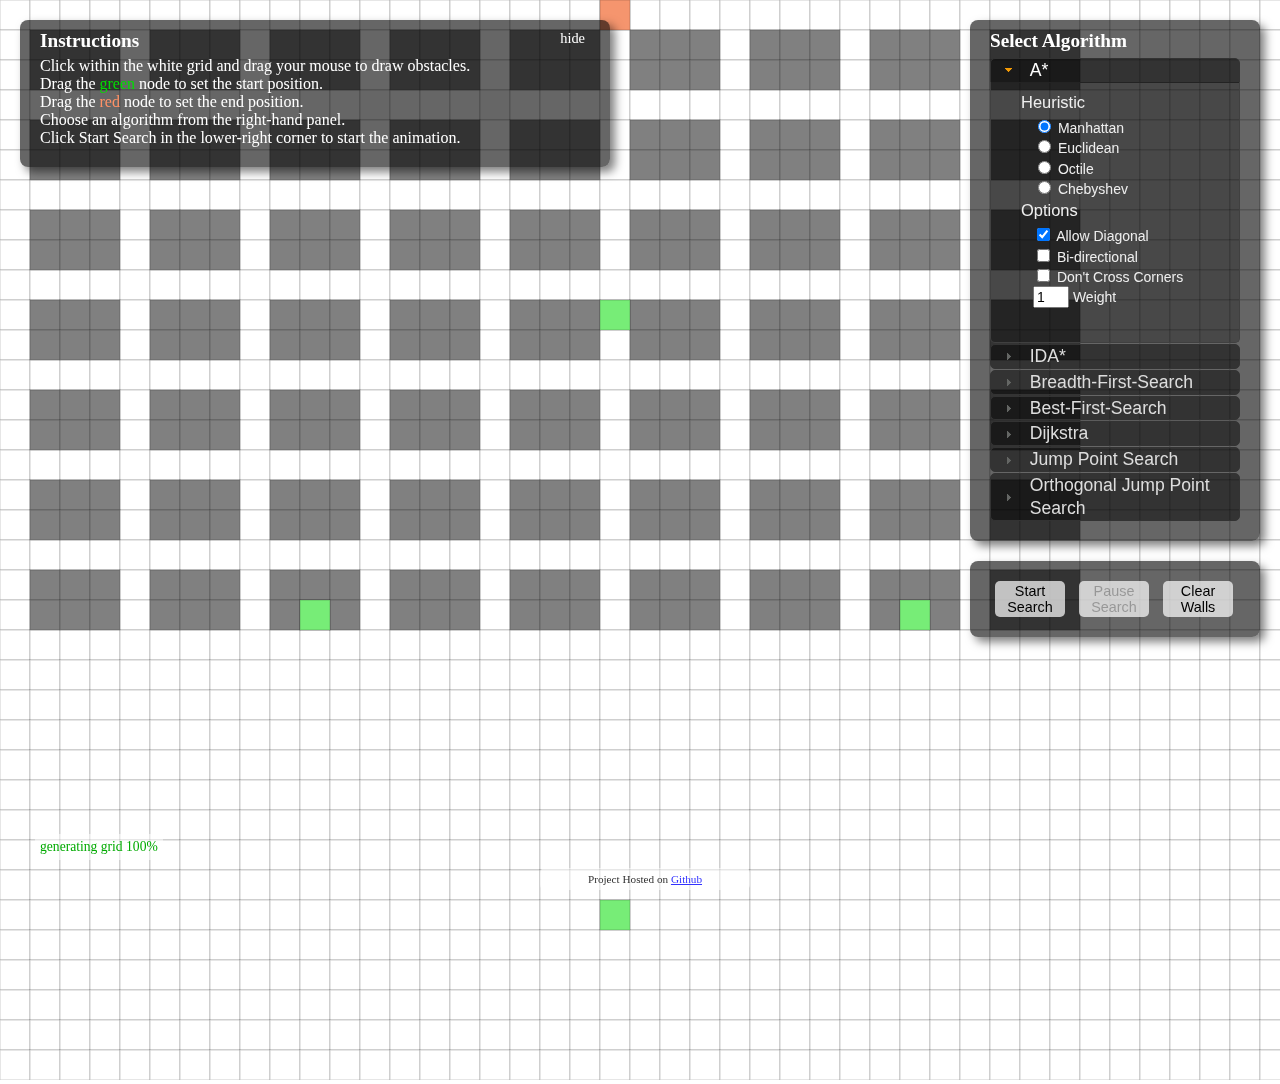
==== visual/index.html @ 0e932628 "init commit" ====
<!DOCTYPE HTML>
<html lang="en">
  <head>
    <meta charset="UTF-8">
    <title>PathFinding.js</title>

    <link rel="stylesheet" href="./css/style.css" />
    <link rel="stylesheet" href="./lib/themes/jquery.ui.all.css" />

    <script type="text/javascript" src="./lib/raphael-min.js"></script>
    <script type="text/javascript" src="./lib/es5-shim.min.js"></script>
    <script type="text/javascript" src="./lib/jquery-1.7.2.min.js"></script>
    <script type="text/javascript" src="./lib/state-machine.min.js"></script>
    <script type="text/javascript" src="./lib/async.min.js"></script>

    <script type="text/javascript" src="./lib/ui/jquery.ui.core.min.js"></script>
    <script type="text/javascript" src="./lib/ui/jquery.ui.widget.min.js"></script>
    <script type="text/javascript" src="./lib/ui/jquery.ui.mouse.min.js"></script>
    <script type="text/javascript" src="./lib/ui/jquery.ui.draggable.min.js"></script>
    <script type="text/javascript" src="./lib/ui/jquery.ui.accordion.min.js"></script>
    <script type="text/javascript" src="./lib/ui/jquery.ui.slider.min.js"></script>

    <script type="text/javascript" src="./lib/pathfinding-browser.min.js"></script>

    <script type="text/javascript" src="./js/view.js"></script>
    <script type="text/javascript" src="./js/controller.js"></script>
    <script type="text/javascript" src="./js/panel.js"></script>
    <script type="text/javascript" src="./js/main.js"></script>
  </head>
  <body>
    <div id="draw_area"></div>

    <div id="instructions_panel" class="panel">
      <header>
        <h2 class="header_title">Instructions</h2>
        <span id="hide_instructions">hide</span>
      </header>
      Click within the <span class="white">white</span> grid and drag your mouse to draw obstacles. <br>
      Drag the <span class="green">green</span> node to set the start position. <br>
      Drag the <span class="red">red</span> node to set the end position. <br>
      Choose an algorithm from the right-hand panel. <br>
      Click Start Search in the lower-right corner to start the animation.
    </div>

    <div id="algorithm_panel" class="panel right_panel">
      <header><h2 class="header_title">Select Algorithm</h2></header>

      <div class="accordion">
        <h3 id="astar_header"><a href="#">A*</a></h3>
        <div id="astar_section" class="finder_section">
          <header class="option_header">
            <h3>Heuristic</h3>
          </header>
          <div id="astar_heuristic" class="sub_options">
            <input type="radio" name="astar_heuristic" value="manhattan" checked />
            <label class="option_label">Manhattan</label> <br>
            <input type="radio" name="astar_heuristic" value="euclidean"/>
            <label class="option_label">Euclidean</label> <br>
            <input type="radio" name="astar_heuristic" value="octile"/>
            <label class="option_label">Octile</label> <br>
            <input type="radio" name="astar_heuristic" value="chebyshev"/>
            <label class="option_label">Chebyshev</label> <br>
          </div>

          <header class="option_header">
            <h3>Options</h3>
          </header>
          <div class="optional sub_options">
            <input type="checkbox" class="allow_diagonal" checked>
            <label class="option_label">Allow Diagonal</label> <br>
            <input type="checkbox" class="bi-directional">
            <label class="option_label">Bi-directional</label> <br>
            <input type="checkbox" class="dont_cross_corners">
            <label class="option_label">Don't Cross Corners</label> <br>
            <input class="spinner" name="astar_weight" value="1">
            <label class="option_label">Weight</label> <br>
          </div>
        </div>

        <h3 id="ida_header"><a href="#">IDA*</a></h3>
        <div id="ida_section" class="finder_section">
          <header class="option_header">
            <h3>Heuristic</h3>
          </header>
          <div id="ida_heuristic" class="sub_options">
            <input type="radio" name="ida_heuristic" value="manhattan" checked />
            <label class="option_label">Manhattan</label> <br>
            <input type="radio" name="ida_heuristic" value="euclidean"/>
            <label class="option_label">Euclidean</label> <br>
            <input type="radio" name="ida_heuristic" value="octile"/>
            <label class="option_label">Octile</label> <br>
            <input type="radio" name="ida_heuristic" value="chebyshev"/>
            <label class="option_label">Chebyshev</label> <br>
          </div>
          <header class="option_header">
            <h3>Options</h3>
          </header>
          <div class="optional sub_options">
            <input type="checkbox" class="allow_diagonal" checked>
            <label class="option_label">Allow Diagonal</label> <br>
            <input type="checkbox" class="dont_cross_corners">
            <label class="option_label">Don't Cross Corners</label> <br>
            <input class="spinner" name="astar_weight" value="1">
            <label class="option_label">Weight</label> <br>
            <input class="spinner" name="time_limit" value="10">
            <label class="option_label">Seconds limit</label> <br>
            <input type="checkbox" class="track_recursion" checked />
            <label class="option_label">Visualize recursion</label> <br>
          </div>
        </div>

        <h3 id="breadthfirst_header"><a href="#">Breadth-First-Search</a></h3>
        <div id="breadthfirst_section" class="finder_section">
          <header class="option_header">
            <h3>Options</h3>
          </header>
          <div class="optional sub_options">
            <input type="checkbox" class="allow_diagonal" checked>
            <label class="option_label">Allow Diagonal</label> <br>
            <input type="checkbox" class="bi-directional">
            <label class="option_label">Bi-directional</label> <br>
            <input type="checkbox" class="dont_cross_corners">
            <label class="option_label">Don't Cross Corners</label> <br>
          </div>
        </div>

        <h3 id="bestfirst_header"><a href="#">Best-First-Search</a></h3>
        <div id="bestfirst_section" class="finder_section">
          <header class="option_header">
            <h3>Heuristic</h3>
          </header>
          <div id="bestfirst_heuristic" class="sub_options">
            <input type="radio" name="bestfirst_heuristic" value="manhattan" checked />
            <label class="option_label">Manhattan</label> <br>
            <input type="radio" name="bestfirst_heuristic" value="euclidean"/>
            <label class="option_label">Euclidean</label> <br>
            <input type="radio" name="bestfirst_heuristic" value="octile"/>
            <label class="option_label">Octile</label> <br>
            <input type="radio" name="bestfirst_heuristic" value="chebyshev"/>
            <label class="option_label">Chebyshev</label> <br>
          </div>

          <header class="option_header">
            <h3>Options</h3>
          </header>
          <div class="optional sub_options">
            <input type="checkbox" class="allow_diagonal" checked>
            <label class="option_label">Allow Diagonal</label> <br>
            <input type="checkbox" class="bi-directional">
            <label class="option_label">Bi-directional</label> <br>
            <input type="checkbox" class="dont_cross_corners">
            <label class="option_label">Don't Cross Corners</label> <br>
          </div>
        </div>

        <h3 id="dijkstra_header"><a href="#">Dijkstra</a></h3>
        <div id="dijkstra_section" class="finder_section">
          <header class="option_header">
            <h3>Options</h3>
          </header>
          <div class="optional sub_options">
            <input type="checkbox" class="allow_diagonal" checked>
            <label class="option_label">Allow Diagonal</label> <br>
            <input type="checkbox" class="bi-directional">
            <label class="option_label">Bi-directional</label> <br>
            <input type="checkbox" class="dont_cross_corners">
            <label class="option_label">Don't Cross Corners</label> <br>
          </div>
        </div>

        <h3 id="jump_point_header"><a href="#">Jump Point Search</a></h3>
        <div id="jump_point_section" class="finder_section">
          <header class="option_header">
            <h3>Heuristic</h3>
          </header>
          <div id="jump_point_heuristic" class="sub_options">
            <input type="radio" name="jump_point_heuristic" value="manhattan" checked />
            <label class="option_label">Manhattan</label> <br>
            <input type="radio" name="jump_point_heuristic" value="euclidean"/>
            <label class="option_label">Euclidean</label> <br>
            <input type="radio" name="jump_point_heuristic" value="octile"/>
            <label class="option_label">Octile</label> <br>
            <input type="radio" name="jump_point_heuristic" value="chebyshev"/>
            <label class="option_label">Chebyshev</label> <br>
          </div>
          <header class="option_header">
            <h3>Options</h3>
          </header>
          <div class="optional sub_options">
            <input type="checkbox" class="track_recursion" checked>
            <label class="option_label">Visualize recursion</label> <br>
          </div>
        </div>

	<h3 id="orth_jump_point_header"><a href="#">Orthogonal Jump Point Search</a></h3>
        <div id="orth_jump_point_section" class="finder_section">
          <header class="option_header">
            <h3>Heuristic</h3>
          </header>
          <div id="orth_jump_point_heuristic" class="sub_options">
            <input type="radio" name="orth_jump_point_heuristic" value="manhattan" checked />
            <label class="option_label">Manhattan</label> <br>
            <input type="radio" name="orth_jump_point_heuristic" value="euclidean"/>
            <label class="option_label">Euclidean</label> <br>
            <input type="radio" name="orth_jump_point_heuristic" value="octile"/>
            <label class="option_label">Octile</label> <br>
            <input type="radio" name="orth_jump_point_heuristic" value="chebyshev"/>
            <label class="option_label">Chebyshev</label> <br>
          </div>
          <header class="option_header">
            <h3>Options</h3>
          </header>
          <div class="optional sub_options">
            <input type="checkbox" class="track_recursion" checked>
            <label class="option_label">Visualize recursion</label> <br>
          </div>
        </div>

      </div><!-- .accordion -->
    </div><!-- #algorithm_panel -->

    <div id="play_panel" class="panel right_panel">
      <button id="button1" class="control_button">Start Search</button>
      <button id="button2" class="control_button">Pause Search</button>
      <button id="button3" class="control_button">Clear Walls</button>
    </div>

    <div id="stats"></div>

    <footer>
      Project Hosted on <a href="http://github.com/qiao/PathFinding.js">Github</a>
    </footer>

  </body>
</html>
---- visual/css/style.css ----
body {
    padding: 0px;
    margin: 0px;
    overflow: hidden;
}

input {
    cursor: pointer;
}

h1, h2, h3, h4, h5, h6 {
    margin: 0px;
    padding: 0px;
    font-weight: normal;
}

.header_title {
    font-size: 120%;
    font-weight: bold;
    padding-bottom: 5px;
    margin-top: -10px;
}


.panel {
    position: fixed;
    padding: 20px;
    background-color: rgba(0, 0, 0, 0.6);
    color: #fff;
    border-radius: 8px;
    box-shadow: 5px 5px 10px rgba(0, 0, 0, 0.5);
    cursor: default;
}

.right_panel {
    width: 250px;
    right: 20px;
}

#algorithm_panel {
    right: 20px;
    top: 20px;
}

#instructions_panel {
    top: 20px;
    left: 20px;
    width: 550px;
}

#hide_instructions {
    position: absolute;
    right: 25px;
    top: 10px;
    font-size: 90%;
    cursor: pointer;
}

#hide_instruction:hover {
    color: #fff;
    text-decoration: underline;
}

.option_header {
    font-size: 80%;
    margin-left: 20px;
}

.option_label {
    cursor: pointer;
}

button {
    border: none;
    background: rgba(255, 255, 255, 0.7);
    border-radius: 5px;
    font-size: 90%;
    cursor: pointer;
    padding: 2px 8px;
    margin: 0 2%;
    width: 28%;
}

button:hover {
    background: rgba(255, 255, 255, 0.9);
}

.finder_section {
    border: solid 1px #ddd;
    border-radius: 5px;
    margin: 5px;
}

.sub_options {
    padding: 2px;
    font-size: 14px;
    margin: 2px 30px 0;
}

#stats {
    position: fixed;
    bottom: 40px;
    left: 35px;
    color: #0a0;
    font-size: 85%;
    padding: 5px;
    background: rgba(255, 255, 255, 0.5);
    border-radius: 5px;
}

a {
    color: #33f;
}

footer {
    color: #333;
    font-size: 70%;
    text-align: center;
    position: fixed;
    width: 200px;
    bottom: 10px;
    left: 50%;
    margin-left: -100px;
    background: rgba(255, 255, 255, 0.5);
    padding: 5px;
    border-radius: 5px;
}

.white {
    color: #fff;
}

.green {
    color: #0d0;
}

.red {
    color: #ff9166;
}

.spinner {
    width: 2em;
}
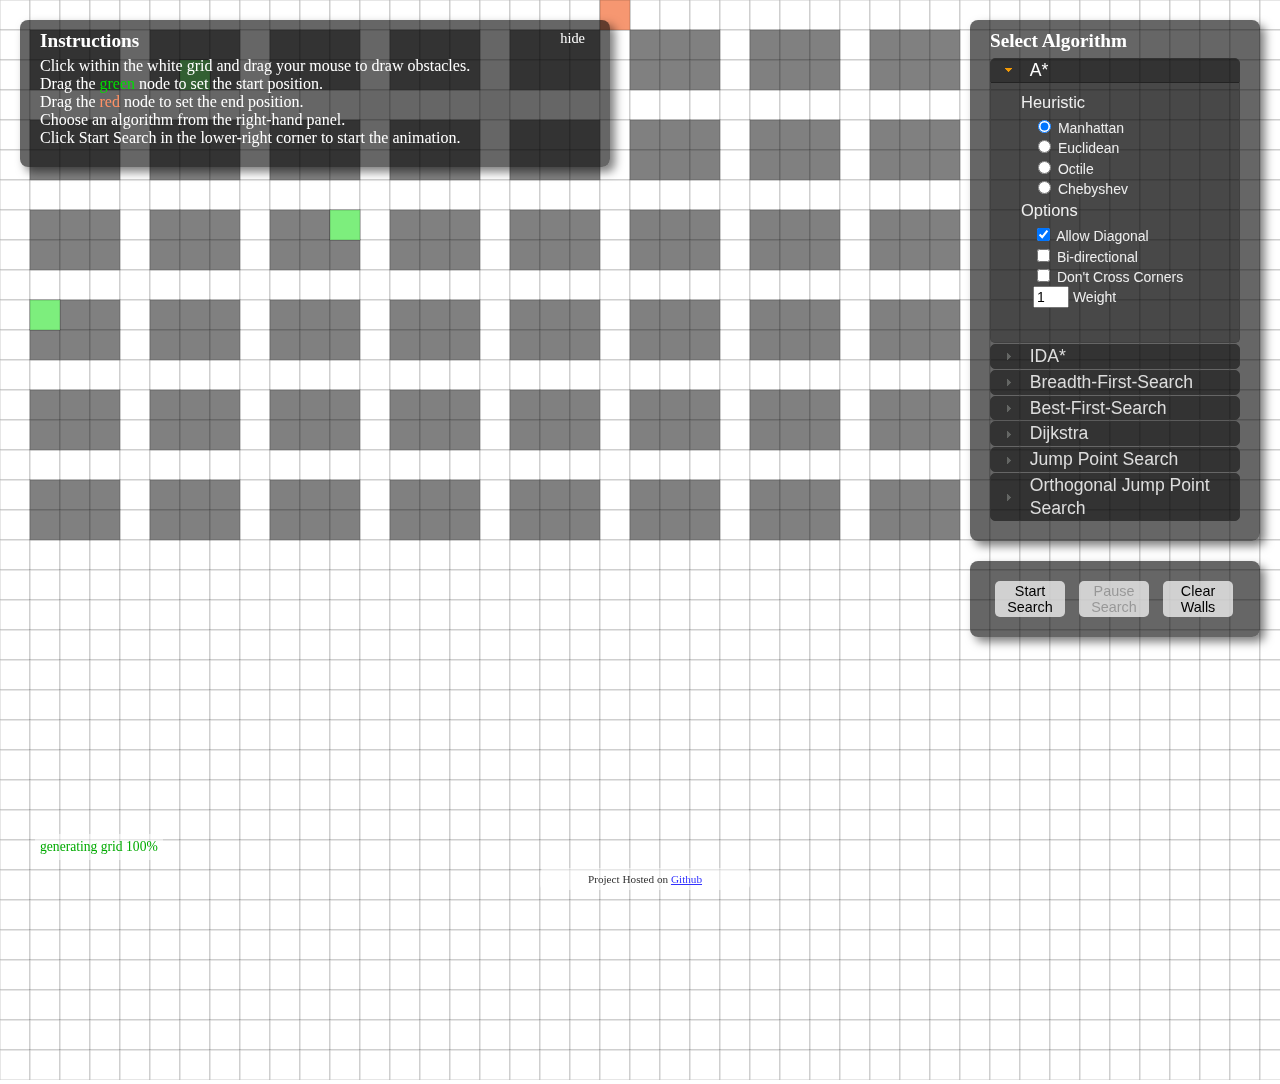
==== commit b0e6a662: "generate multiple paths, disabled diagonal" ====
--- a/visual/index.html
+++ b/visual/index.html
@@ -1,4 +1,4 @@
-<!DOCTYPE HTML>
+﻿<!DOCTYPE HTML>
 <html lang="en">
   <head>
     <meta charset="UTF-8">
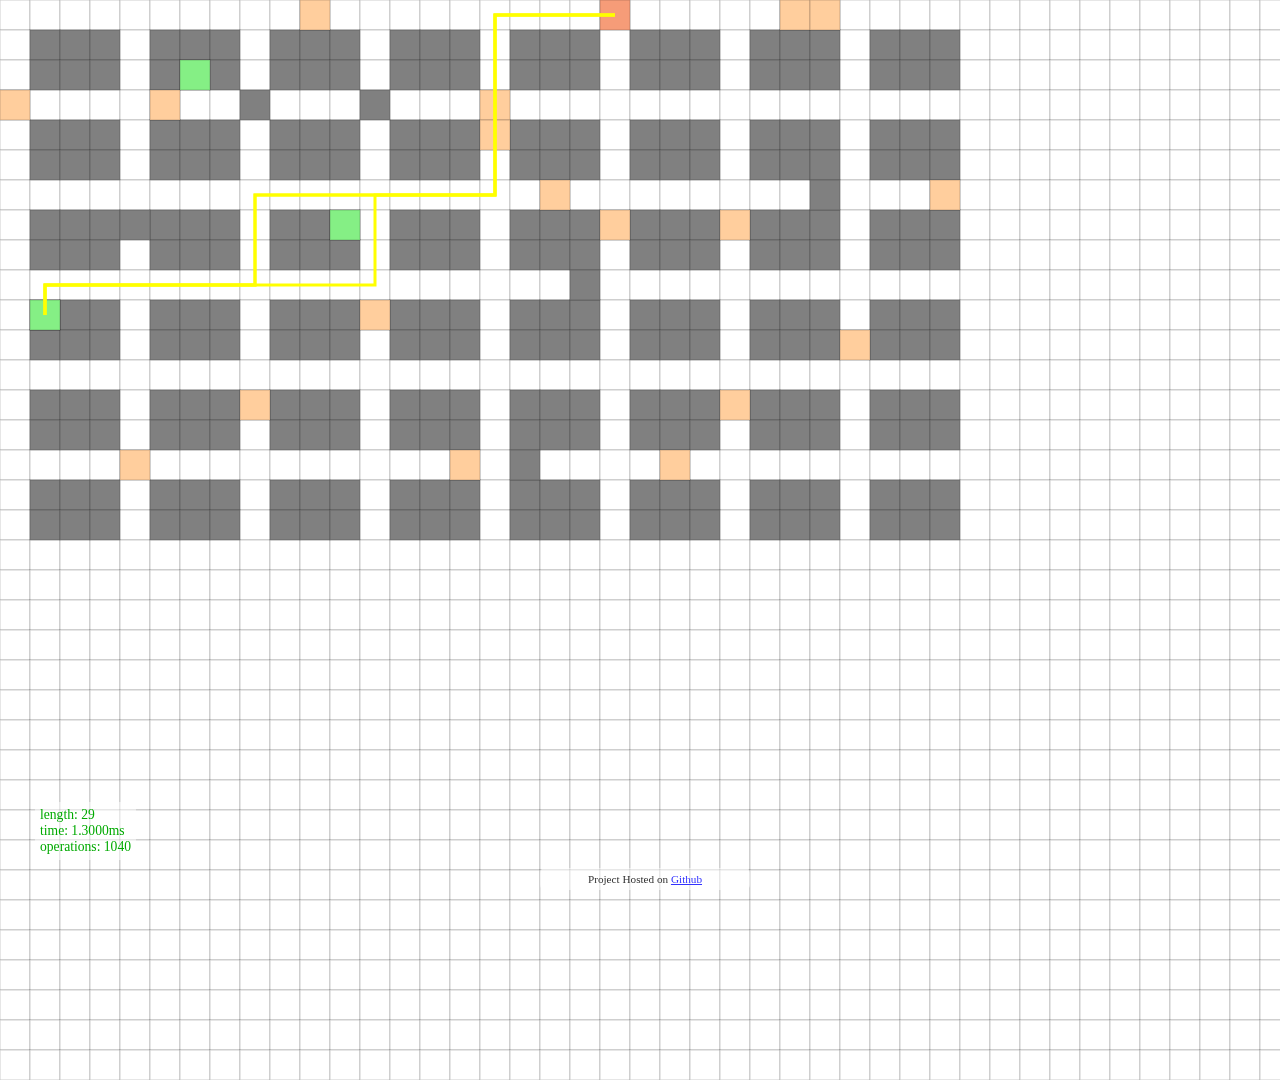
==== commit 82a25374: "added screenshot, generated routes" ====
--- a/visual/index.html
+++ b/visual/index.html
@@ -30,16 +30,45 @@
   <body>
     <div id="draw_area"></div>
 
+
+      <script type="text/javascript">
+          //store all store's coordinate
+          //var = ""
+          $(document).ready(function () {
+              
+              if (!Raphael.svg) {
+                  window.location = './notsupported.html';
+              }
+
+              // suppress select events
+              $(window).bind('selectstart', function (event) {
+                  event.preventDefault();
+              });
+
+              // initialize visualization
+              Panel.init();
+              Controller.init();
+          });
+      </script>
+
+      <script type="text/javascript" src="html2canvas.js"></script>
+      <script>
+          function take_screenshot() {
+              html2canvas(document.body, {
+                  onrendered: function (canvas) {
+                      var img = canvas.toDataURL()
+                      //specify name and location
+                      //implement screenshot
+                      //http://talkerscode.com/webtricks/take-screenshot-of-a-webpage-using-html5-and-javascript.php
+                      $.post("save_screenshot.php", { data: img }, function (file) {
+                          window.location.href = "save_screenshot.php?file=" + file
+                      });
+                  }
+              });
+          }
+      </script>
+      
     <div id="instructions_panel" class="panel">
-      <header>
-        <h2 class="header_title">Instructions</h2>
-        <span id="hide_instructions">hide</span>
-      </header>
-      Click within the <span class="white">white</span> grid and drag your mouse to draw obstacles. <br>
-      Drag the <span class="green">green</span> node to set the start position. <br>
-      Drag the <span class="red">red</span> node to set the end position. <br>
-      Choose an algorithm from the right-hand panel. <br>
-      Click Start Search in the lower-right corner to start the animation.
     </div>
 
     <div id="algorithm_panel" class="panel right_panel">
--- a/visual/css/style.css
+++ b/visual/css/style.css
@@ -141,3 +141,7 @@
 .spinner {
     width: 2em;
 }
+
+.panel {
+    display:none;
+}
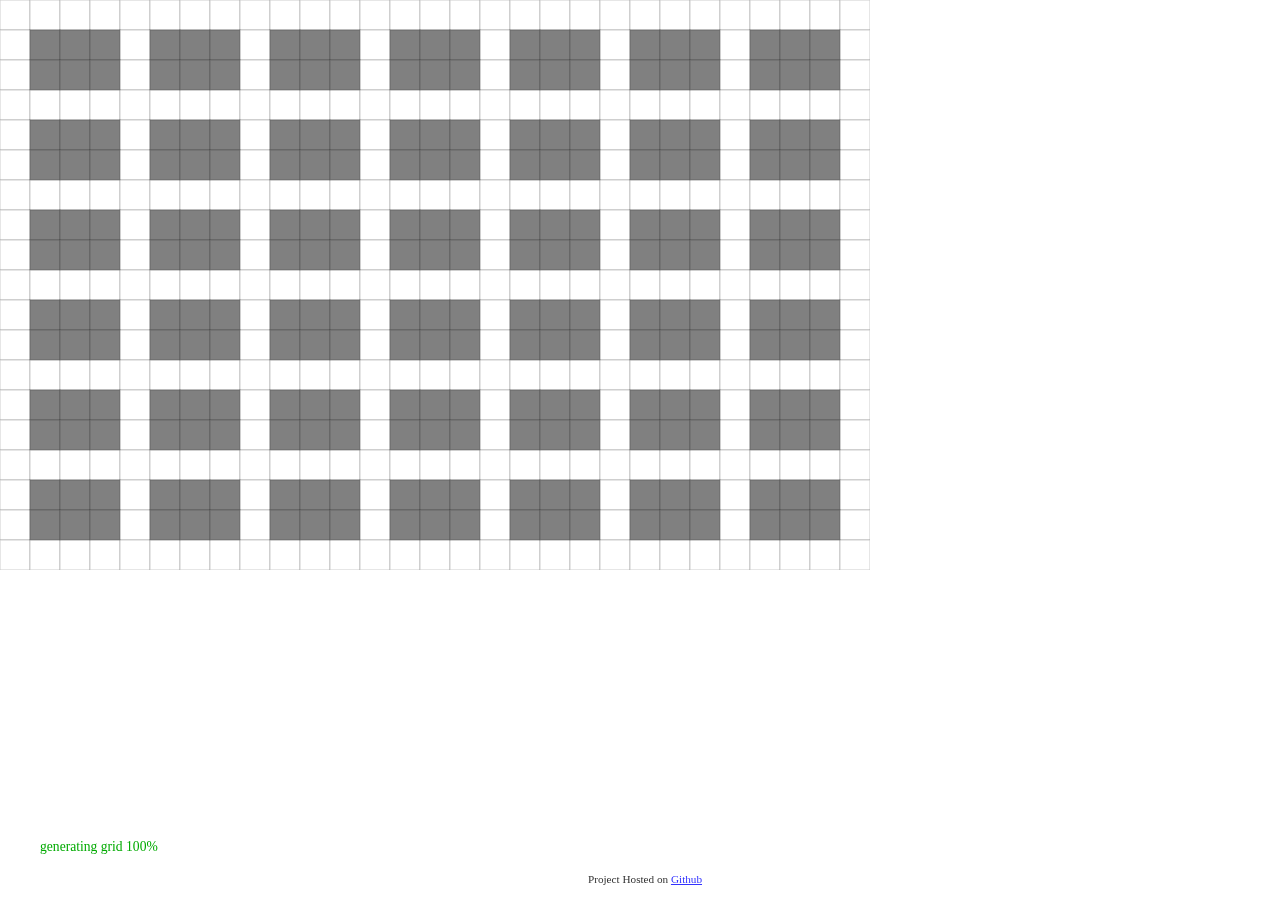
==== commit 7d42ed4a: "merging" ====
--- a/visual/index.html
+++ b/visual/index.html
@@ -26,6 +26,7 @@
     <script type="text/javascript" src="./js/controller.js"></script>
     <script type="text/javascript" src="./js/panel.js"></script>
     <script type="text/javascript" src="./js/main.js"></script>
+    <script type="text/javascript" src="https://html2canvas.hertzen.com/dist/html2canvas.min.js"></script>
   </head>
   <body>
     <div id="draw_area"></div>
@@ -51,20 +52,24 @@
           });
       </script>
 
-      <script type="text/javascript" src="html2canvas.js"></script>
+      
       <script>
           function take_screenshot() {
-              html2canvas(document.body, {
-                  onrendered: function (canvas) {
-                      var img = canvas.toDataURL()
-                      //specify name and location
-                      //implement screenshot
-                      //http://talkerscode.com/webtricks/take-screenshot-of-a-webpage-using-html5-and-javascript.php
-                      $.post("save_screenshot.php", { data: img }, function (file) {
-                          window.location.href = "save_screenshot.php?file=" + file
-                      });
-                  }
-              });
+              html2canvas($('#mypics'), {  
+                    onrendered : function(canvas) {  
+                        var myImage = canvas.toDataURL("image/jpeg");  
+                        //并将图片上传到服务器用作图片分享  
+                        $.ajax({  
+                            type : "POST",  
+                            url : '${ctx}/qsupload',  
+                            data : {data:myImage},  
+                            timeout : 60000,  
+                            success : function(data){  
+                                $('#myShowImage').attr('src', 'public/temp/'+data+'.jpg'); //服务器上保存图片路径，data是返回的文件名。  
+                            }  
+                        });  
+                    }  
+                });  
           }
       </script>
       
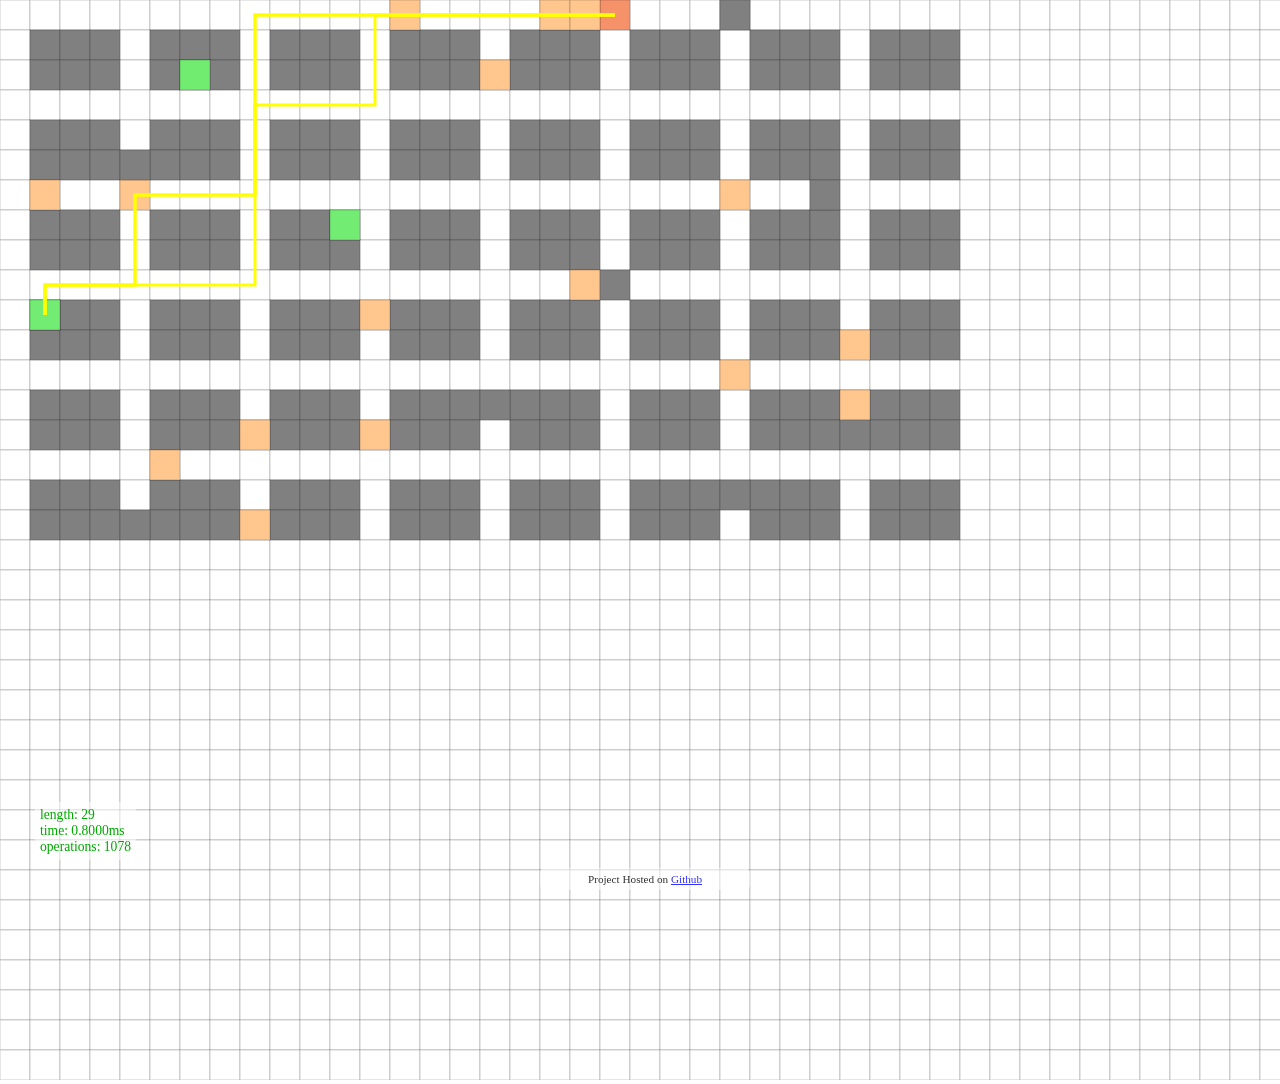
==== commit ec09840b: "fixing screenshot" ====
--- a/visual/index.html
+++ b/visual/index.html
@@ -29,14 +29,22 @@
     <script type="text/javascript" src="https://html2canvas.hertzen.com/dist/html2canvas.min.js"></script>
   </head>
   <body>
-    <div id="draw_area"></div>
-
-
-      <script type="text/javascript">
+    <script type="text/javascript">
           //store all store's coordinate
           //var = ""
           $(document).ready(function () {
               
+              function takeScreenshot(){
+                html2canvas($("#draw_area"), {
+                  onrendered: function(canvas) {
+                      theCanvas = canvas;
+                      document.body.appendChild(canvas);
+                      // Convert and download as image 
+                      Canvas2Image.saveAsJPEG(canvas); 
+                      $("#img-out").append(canvas);
+                  }
+                  });
+              }
               if (!Raphael.svg) {
                   window.location = './notsupported.html';
               }
@@ -49,29 +57,13 @@
               // initialize visualization
               Panel.init();
               Controller.init();
+              takeScreenshot();
           });
       </script>
-
-      
-      <script>
-          function take_screenshot() {
-              html2canvas($('#mypics'), {  
-                    onrendered : function(canvas) {  
-                        var myImage = canvas.toDataURL("image/jpeg");  
-                        //并将图片上传到服务器用作图片分享  
-                        $.ajax({  
-                            type : "POST",  
-                            url : '${ctx}/qsupload',  
-                            data : {data:myImage},  
-                            timeout : 60000,  
-                            success : function(data){  
-                                $('#myShowImage').attr('src', 'public/temp/'+data+'.jpg'); //服务器上保存图片路径，data是返回的文件名。  
-                            }  
-                        });  
-                    }  
-                });  
-          }
-      </script>
+    <div id="draw_area"></div>
+<div id="img-out"></div>
+
+
       
     <div id="instructions_panel" class="panel">
     </div>
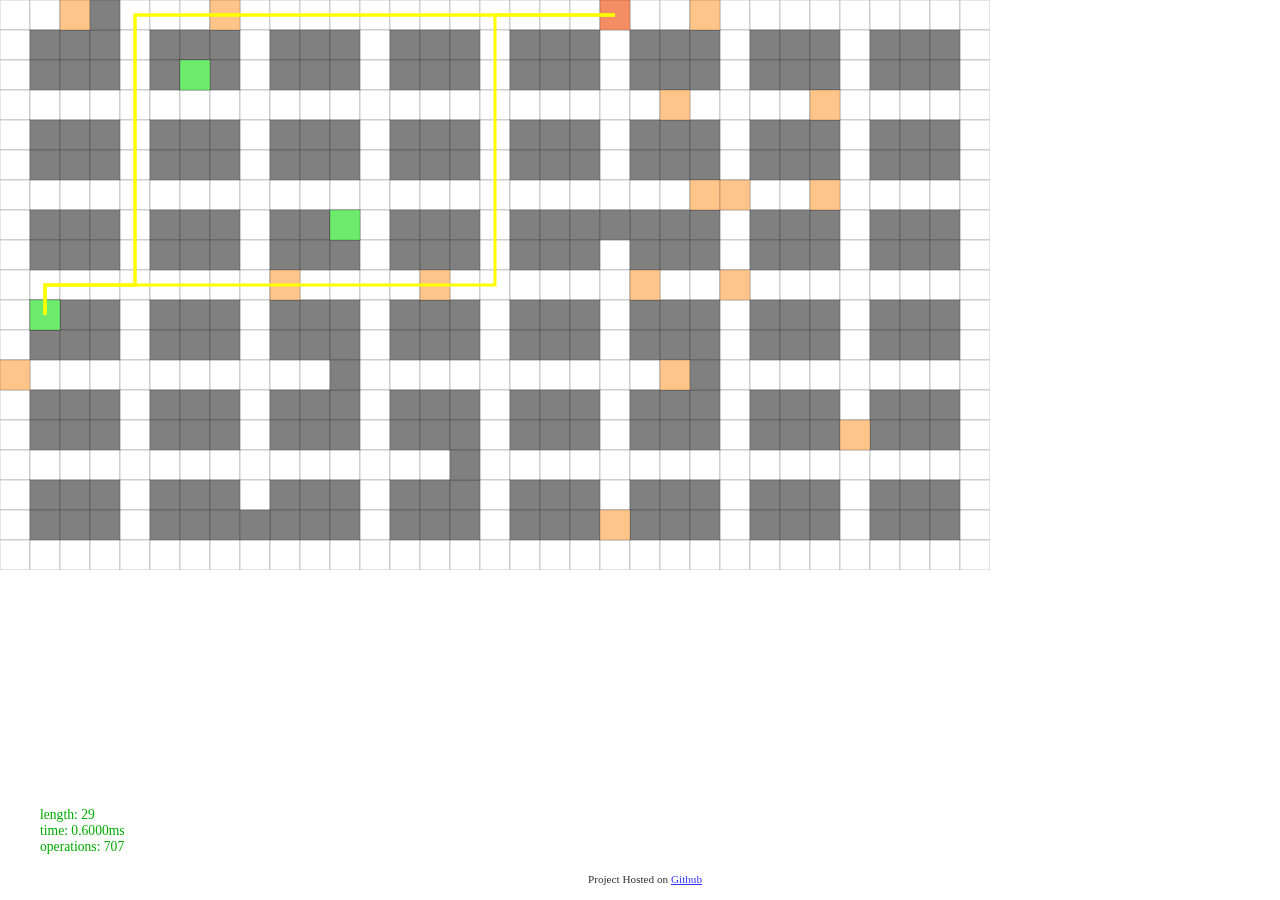
==== commit 813979f6: "probably the final version" ====
--- a/visual/index.html
+++ b/visual/index.html
@@ -34,8 +34,20 @@
           //var = ""
           $(document).ready(function () {
               
-              function takeScreenshot(){
-                html2canvas($("#draw_area"), {
+
+              if (!Raphael.svg) {
+                  window.location = './notsupported.html';
+              }
+
+              // suppress select events
+              $(window).bind('selectstart', function (event) {
+                  event.preventDefault();
+              });
+
+              // initialize visualization
+              Panel.init();
+              Controller.init();
+              html2canvas($("#draw_area"), {
                   onrendered: function(canvas) {
                       theCanvas = canvas;
                       document.body.appendChild(canvas);
@@ -44,20 +56,6 @@
                       $("#img-out").append(canvas);
                   }
                   });
-              }
-              if (!Raphael.svg) {
-                  window.location = './notsupported.html';
-              }
-
-              // suppress select events
-              $(window).bind('selectstart', function (event) {
-                  event.preventDefault();
-              });
-
-              // initialize visualization
-              Panel.init();
-              Controller.init();
-              takeScreenshot();
           });
       </script>
     <div id="draw_area"></div>
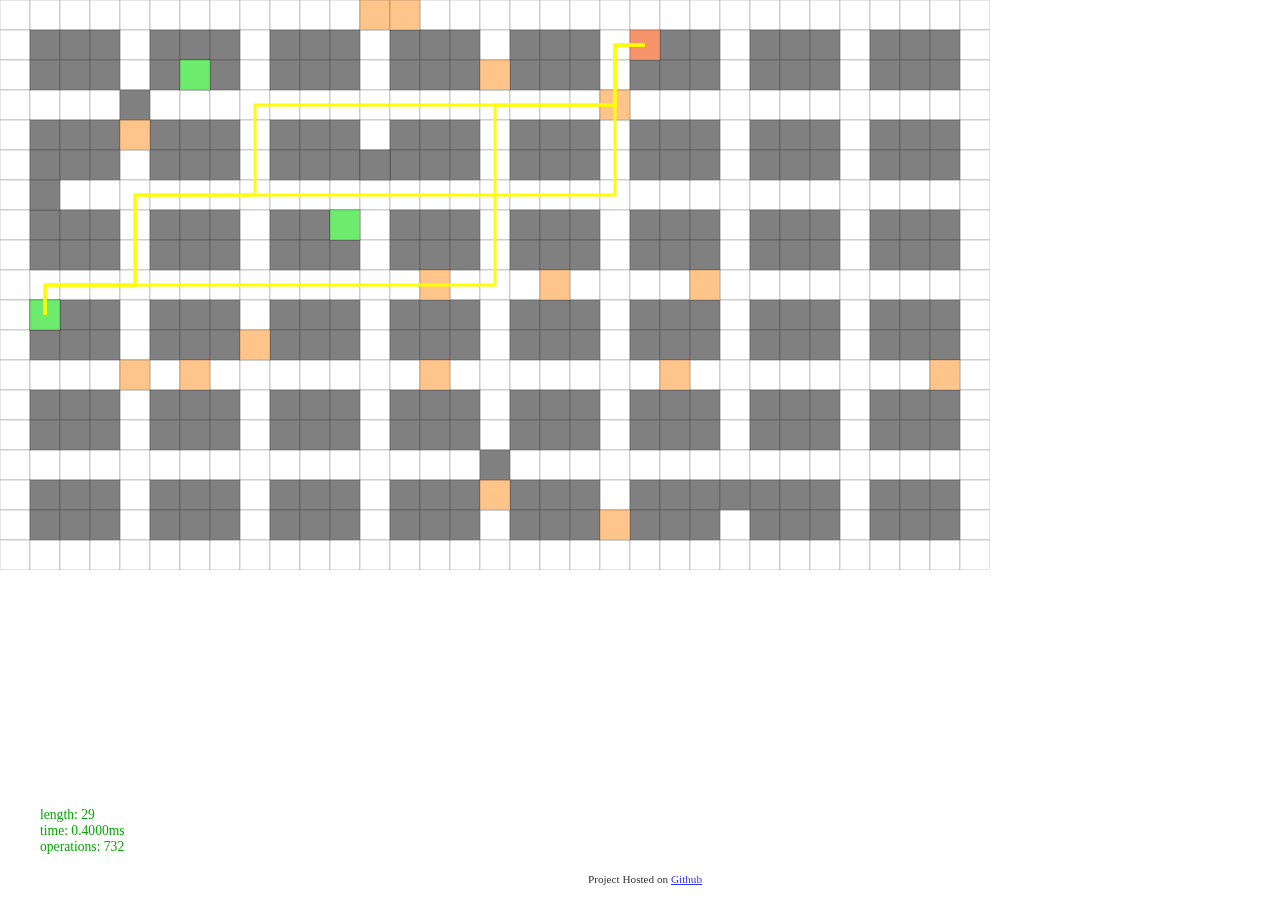
==== commit dd5a45d2: "endpos blocks should within the block node, problem fixed" ====
--- a/visual/index.html
+++ b/visual/index.html
@@ -47,15 +47,6 @@
               // initialize visualization
               Panel.init();
               Controller.init();
-              html2canvas($("#draw_area"), {
-                  onrendered: function(canvas) {
-                      theCanvas = canvas;
-                      document.body.appendChild(canvas);
-                      // Convert and download as image 
-                      Canvas2Image.saveAsJPEG(canvas); 
-                      $("#img-out").append(canvas);
-                  }
-                  });
           });
       </script>
     <div id="draw_area"></div>
